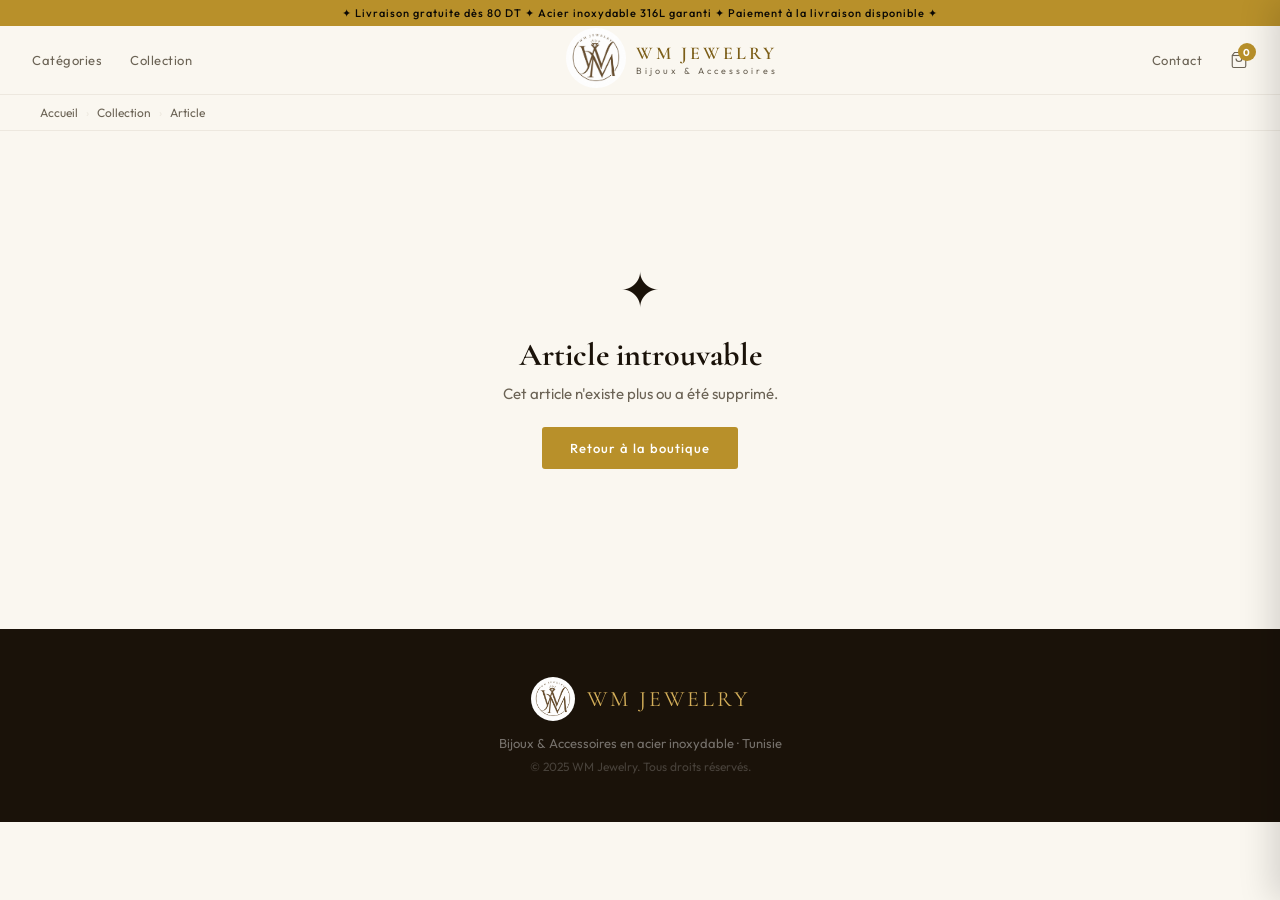
==== product.html @ b388953a "first commit" ====
<!DOCTYPE html>
<html lang="fr">
<head>
<meta charset="UTF-8">
<meta name="viewport" content="width=device-width, initial-scale=1.0">
<title>WM Jewelry — Détail Produit</title>
<link href="https://fonts.googleapis.com/css2?family=Cormorant+Garamond:ital,wght@0,300;0,400;0,600;1,300;1,400&family=Outfit:wght@300;400;500;600&display=swap" rel="stylesheet">
<link rel="stylesheet" href="css/style.css">
<link rel="stylesheet" href="css/product.css">
<style>
/* ANNOUNCEMENT BAR - SCROLLING */
.announcement-bar {
  background: var(--gold, #B8902A);
  color: var(--dark, #0a0805);
  text-align: center;
  padding: 6px 16px;
  font-size: 11px;
  letter-spacing: 1px;
  font-weight: 500;
  white-space: nowrap;
  overflow: hidden;
  text-overflow: ellipsis;
}
.announcement-bar span {
  display: inline-block;
  animation: scrollText 20s linear infinite;
}
@keyframes scrollText {
  0% { transform: translateX(100%); }
  100% { transform: translateX(-100%); }
}
</style>
</head>

<body>

<!-- ANNOUNCEMENT BAR -->
<div class="announcement-bar">
  <span>✦ Livraison gratuite dès 80 DT ✦ Acier inoxydable 316L garanti ✦ Paiement à la livraison disponible ✦</span>
</div>

<!-- HEADER -->
<header class="header" id="header">
  <div class="header-inner">
    <nav class="nav-left">
      <a href="index.html#categories">Catégories</a>
      <a href="index.html#nouveautes">Collection</a>
    </nav>
    <a href="index.html" class="logo">
      <div class="logo-emblem">
        <img src="images/logo1.png" alt="WM Jewelry" width="60" height="60" style="border-radius:50%;object-fit:cover;">
      </div>
      <div class="logo-text">
        <span class="logo-wm">WM JEWELRY</span>
        <span class="logo-tagline">Bijoux & Accessoires</span>
      </div>
    </a>
    <nav class="nav-right">
      <a href="index.html#contact">Contact</a>
      <a href="#" class="nav-cart" id="cartBtn">
        <svg width="18" height="18" viewBox="0 0 24 24" fill="none" stroke="currentColor" stroke-width="1.5"><path d="M6 2L3 6v14a2 2 0 002 2h14a2 2 0 002-2V6l-3-4z"/><line x1="3" y1="6" x2="21" y2="6"/><path d="M16 10a4 4 0 01-8 0"/></svg>
        <span class="cart-count" id="cartCount">0</span>
      </a>
    </nav>
  </div>
</header>

<!-- BREADCRUMB -->
<div class="breadcrumb">
  <div class="breadcrumb-inner">
    <a href="index.html">Accueil</a>
    <span class="bc-sep">›</span>
    <a href="index.html#nouveautes" id="bcCat">Collection</a>
    <span class="bc-sep">›</span>
    <span id="bcName">Article</span>
  </div>
</div>

<!-- PRODUCT DETAIL -->
<main class="product-page" id="productPage">
  <div class="product-loading" id="productLoading">
    <div class="loading-spinner"></div>
    <p>Chargement...</p>
  </div>
</main>

<!-- PRODUITS SIMILAIRES -->
<section class="related-section" id="relatedSection" style="display:none">
  <div class="section-header">
    <p class="section-eyebrow">Vous aimerez aussi</p>
    <h2>Articles similaires</h2>
  </div>
  <div class="related-grid" id="relatedGrid"></div>
</section>

<!-- FOOTER -->
<footer class="footer">
  <div class="footer-logo">
    <img src="images/logo1.png" alt="WM Jewelry" width="44" height="44" style="border-radius:50%;object-fit:cover;">
    <span>WM JEWELRY</span>
  </div>
  <p class="footer-text">Bijoux & Accessoires en acier inoxydable · Tunisie</p>
  <p class="footer-copy">© 2025 WM Jewelry. Tous droits réservés.</p>
</footer>

<!-- CART SIDEBAR -->
<div class="cart-overlay" id="cartOverlay"></div>
<div class="cart-sidebar" id="cartSidebar">
  <div class="cart-header">
    <h3>Votre Panier</h3>
    <button class="cart-close" onclick="closeCart()">×</button>
  </div>
  <div class="cart-items" id="cartItems"><p class="cart-empty">Votre panier est vide</p></div>
  <div class="cart-footer" id="cartFooter" style="display:none">
    <div class="cart-total-row"><span>Total</span><span id="cartTotal">0.000 DT</span></div>
    <button class="order-btn" onclick="order()">Commander via WhatsApp</button>
  </div>
</div>

<div class="notification" id="notification"></div>

<script src="js/products.js"></script>
<script src="js/product.js"></script>
</body>
</html>
---- css/style.css ----
/* ── WM JEWELRY — style.css ── */
*{margin:0;padding:0;box-sizing:border-box}
:root{
  --gold:#B8902A;--gold-light:#D4AF5A;--gold-pale:#F5EDD5;--gold-dark:#7C5E18;
  --cream:#FAF7F0;--white:#fff;--black:#1A1209;--gray:#6B6355;--gray-light:#EDE8DF;
  --font-serif:'Cormorant Garamond',serif;--font-sans:'Outfit',sans-serif;
  --header-h:68px;
}
body{font-family:var(--font-sans);background:var(--cream);color:var(--black);font-size:15px}
h1,h2,h3,h4{font-family:var(--font-serif)}
a{text-decoration:none;color:inherit}
img{max-width:100%}

/* ANNOUNCEMENT */
.announcement-bar{background:var(--black);color:var(--gold-light);text-align:center;padding:9px 16px;font-size:12px;letter-spacing:1.5px;overflow:hidden;white-space:nowrap}

/* HEADER */
.header{background:rgba(250,247,240,0.95);backdrop-filter:blur(12px);border-bottom:1px solid var(--gray-light);position:sticky;top:0;z-index:100;transition:box-shadow .3s}
.header.scrolled{box-shadow:0 2px 20px rgba(26,18,9,0.1)}
.header-inner{display:flex;align-items:center;justify-content:space-between;height:var(--header-h);padding:0 32px;max-width:1400px;margin:0 auto}
.logo{display:flex;align-items:center;gap:10px}
.logo-text{display:flex;flex-direction:column}
.logo-wm{font-family:var(--font-serif);font-size:18px;font-weight:600;color:var(--gold-dark);letter-spacing:3px;line-height:1}
.logo-tagline{font-size:9px;color:var(--gray);letter-spacing:3px;margin-top:3px}
.nav-left,.nav-right{display:flex;gap:28px;align-items:center}
.nav-left a,.nav-right a{font-size:13px;color:var(--gray);font-weight:400;letter-spacing:0.5px;transition:color .2s}
.nav-left a:hover,.nav-right a:hover{color:var(--gold)}
.nav-cart{display:flex;align-items:center;gap:4px;position:relative}
.cart-count{background:var(--gold);color:white;font-size:10px;font-weight:700;width:18px;height:18px;border-radius:50%;display:flex;align-items:center;justify-content:center;position:absolute;top:-8px;right:-8px}

/* HERO */
.hero{background:var(--black);min-height:580px;display:flex;align-items:center;padding:80px 32px;position:relative;overflow:hidden}
.hero-bg{position:absolute;inset:0}
.hero-pattern{position:absolute;inset:0;background:url("data:image/svg+xml,%3Csvg width='60' height='60' viewBox='0 0 60 60' xmlns='http://www.w3.org/2000/svg'%3E%3Cg fill='none' stroke='%23B8902A' stroke-width='0.3' opacity='0.15'%3E%3Ccircle cx='30' cy='30' r='20'/%3E%3Ccircle cx='30' cy='30' r='10'/%3E%3Cline x1='10' y1='30' x2='50' y2='30'/%3E%3Cline x1='30' y1='10' x2='30' y2='50'/%3E%3C/g%3E%3C/svg%3E") repeat}
.hero-content{position:relative;z-index:2;max-width:560px}
.hero-logo-wrap{margin-bottom:24px}
.hero-eyebrow{font-size:11px;color:var(--gold-light);letter-spacing:4px;text-transform:uppercase;margin-bottom:12px}
.hero-title{font-family:var(--font-serif);font-size:clamp(42px,6vw,72px);color:white;font-weight:300;line-height:1.1;margin-bottom:16px}
.hero-title em{color:var(--gold-light);font-style:italic}
.hero-desc{color:rgba(255,255,255,0.55);font-size:14px;line-height:1.7;margin-bottom:32px}
.hero-actions{display:flex;gap:12px;flex-wrap:wrap;margin-bottom:28px}
.btn-primary{background:var(--gold);color:white;padding:13px 28px;border-radius:3px;font-size:13px;font-weight:500;letter-spacing:1px;transition:background .2s;border:none;cursor:pointer;display:inline-block}
.btn-primary:hover{background:var(--gold-dark)}
.btn-ghost{background:transparent;color:white;padding:13px 28px;border:1px solid rgba(255,255,255,0.25);border-radius:3px;font-size:13px;cursor:pointer;transition:all .2s;display:inline-block}
.btn-ghost:hover{border-color:var(--gold-light);color:var(--gold-light)}
.hero-badges{display:flex;gap:20px;flex-wrap:wrap}
.hero-badges span{font-size:12px;color:rgba(255,255,255,0.4);letter-spacing:1px}
.hero-ornament{position:absolute;right:-60px;top:50%;transform:translateY(-50%);z-index:1}

/* TRUST STRIP */
.trust-strip{background:var(--gold-pale);border-bottom:1px solid #E8D8B0;padding:14px 32px;display:flex;justify-content:center;gap:48px;flex-wrap:wrap}
.trust-item{display:flex;align-items:center;gap:8px;font-size:12px;color:var(--gold-dark);font-weight:500;letter-spacing:0.5px}

/* SECTION HEADER */
.section-header{text-align:center;padding:60px 32px 32px;max-width:1400px;margin:0 auto}
.section-eyebrow{font-size:11px;color:var(--gold);letter-spacing:3px;text-transform:uppercase;margin-bottom:8px}
.section-header h2{font-family:var(--font-serif);font-size:clamp(28px,4vw,42px);font-weight:300}

/* CATEGORIES */
.categories{padding-bottom:40px}

/* FILTER BAR */
.filter-bar{display:flex;flex-wrap:wrap;gap:8px;justify-content:center;padding:0 32px 24px;max-width:1400px;margin:0 auto}
.filter-btn{background:var(--white);border:1px solid var(--gray-light);padding:7px 18px;border-radius:20px;font-size:13px;cursor:pointer;font-family:var(--font-sans);color:var(--gray);transition:all .2s}
.filter-btn:hover,.filter-btn.active{background:var(--gold);border-color:var(--gold);color:white}

/* PRODUCTS */
.products-section{padding:0 32px 80px;max-width:1400px;margin:0 auto}
.products-grid{display:grid;grid-template-columns:repeat(auto-fill,minmax(240px,1fr));gap:24px}
.product-card{background:var(--white);border:1px solid var(--gray-light);border-radius:8px;overflow:hidden;transition:all .25s;cursor:pointer}
.product-card:hover{transform:translateY(-5px);box-shadow:0 16px 40px rgba(26,18,9,0.1)}
.product-img-wrap{position:relative;aspect-ratio:1;background:var(--gold-pale);display:flex;align-items:center;justify-content:center;overflow:hidden}
.product-emoji-img{font-size:72px;line-height:1;transition:transform .3s}
.product-card:hover .product-emoji-img{transform:scale(1.08)}
.product-real-img{width:100%;height:100%;object-fit:cover;transition:transform .4s ease}
.product-card:hover .product-real-img{transform:scale(1.05)}
.badge-new{position:absolute;top:12px;left:12px;background:var(--black);color:var(--gold-light);font-size:10px;font-weight:600;padding:4px 10px;letter-spacing:1.5px}
.badge-featured{position:absolute;top:12px;right:40px;background:var(--gold);color:white;font-size:10px;font-weight:600;padding:4px 10px;letter-spacing:1px}
.badge-outofstock{position:absolute;top:12px;left:12px;background:#B91C1C;color:white;font-size:10px;font-weight:600;padding:4px 10px;letter-spacing:1px;border-radius:2px}
.wishlist-btn{position:absolute;top:10px;right:12px;background:rgba(255,255,255,0.85);border:none;width:32px;height:32px;border-radius:50%;font-size:16px;cursor:pointer;display:flex;align-items:center;justify-content:center;transition:all .2s;backdrop-filter:blur(4px)}
.wishlist-btn:hover{background:white;transform:scale(1.1)}
.product-card.is-out-of-stock .product-img-wrap{opacity:0.55;filter:grayscale(40%)}
.product-stock-note{font-size:11px;color:#B45309;font-weight:600;margin-top:2px}
.add-btn-disabled{background:var(--gray-light)!important;color:var(--gray)!important;cursor:not-allowed}
.product-body{padding:18px}
.product-cat{font-size:10px;color:var(--gold);font-weight:600;letter-spacing:2px;text-transform:uppercase;margin-bottom:5px}
.product-name{font-family:var(--font-serif);font-size:19px;margin-bottom:6px;line-height:1.2}
.product-desc{font-size:12px;color:var(--gray);margin-bottom:14px;line-height:1.6}
.product-footer{display:flex;align-items:center;justify-content:space-between}
.product-price{font-family:var(--font-serif);font-size:20px;color:var(--gold-dark);font-weight:600}
.add-btn{background:var(--gold);color:white;border:none;padding:8px 16px;border-radius:3px;font-size:12px;font-weight:600;cursor:pointer;transition:background .2s;letter-spacing:0.5px}
.add-btn:hover{background:var(--gold-dark)}
.no-products{grid-column:1/-1;text-align:center;padding:80px 20px;color:var(--gray)}
.no-products-icon{font-size:48px;margin-bottom:16px}

/* CONTACT */
.contact-section{background:var(--white);border-top:1px solid var(--gray-light);padding:80px 32px}
.contact-inner{display:grid;grid-template-columns:1fr 1fr;gap:60px;max-width:900px;margin:0 auto;align-items:start}
@media(max-width:700px){.contact-inner{grid-template-columns:1fr}}
.contact-info h2{font-family:var(--font-serif);font-size:36px;margin-bottom:12px}
.contact-desc{color:var(--gray);font-size:14px;line-height:1.7;margin-bottom:24px}
.contact-links{display:flex;gap:12px;flex-wrap:wrap}
.contact-wa,.contact-ig{display:flex;align-items:center;gap:8px;padding:10px 20px;border-radius:4px;font-size:13px;font-weight:500;transition:all .2s}
.contact-wa{background:#25D366;color:white}
.contact-wa:hover{background:#128C7E}
.contact-ig{background:var(--gold-pale);color:var(--gold-dark);border:1px solid var(--gold-light)}
.contact-ig:hover{background:var(--gold);color:white}
.contact-form{display:flex;flex-direction:column;gap:14px}
.contact-form .form-group input,.contact-form .form-group textarea{width:100%;border:1px solid var(--gray-light);border-radius:4px;padding:12px 16px;font-family:var(--font-sans);font-size:14px;outline:none;transition:border .2s;color:var(--black);background:var(--cream)}
.contact-form .form-group input:focus,.contact-form .form-group textarea:focus{border-color:var(--gold)}

/* FOOTER */
.footer{background:var(--black);padding:48px 32px;text-align:center}
.footer-logo{display:flex;align-items:center;justify-content:center;gap:12px;margin-bottom:14px}
.footer-logo span{font-family:var(--font-serif);font-size:22px;color:var(--gold-light);letter-spacing:3px}
.footer-text{color:rgba(255,255,255,0.4);font-size:13px;margin-bottom:8px}
.footer-copy{color:rgba(255,255,255,0.2);font-size:12px}

/* CART SIDEBAR */
.cart-overlay{position:fixed;inset:0;background:rgba(0,0,0,0.45);z-index:200;display:none;cursor:pointer}
.cart-overlay.open{display:block}
.cart-sidebar{position:fixed;right:0;top:0;bottom:0;width:380px;max-width:90vw;background:white;z-index:201;transform:translateX(100%);transition:transform .3s ease;display:flex;flex-direction:column;box-shadow:-8px 0 32px rgba(0,0,0,0.15)}
.cart-sidebar.open{transform:translateX(0)}
.cart-header{padding:22px 24px;border-bottom:1px solid var(--gray-light);display:flex;align-items:center;justify-content:space-between}
.cart-header h3{font-family:var(--font-serif);font-size:24px;font-weight:400}
.cart-close{background:none;border:none;font-size:28px;cursor:pointer;color:var(--gray);line-height:1}
.cart-items{flex:1;overflow-y:auto;padding:16px 24px}
.cart-empty{text-align:center;padding:48px 0;color:var(--gray);font-size:14px}
.cart-item{display:flex;justify-content:space-between;align-items:flex-start;padding:14px 0;border-bottom:1px solid var(--gray-light)}
.cart-item:last-child{border-bottom:none}
.cart-item-info{flex:1}
.cart-item-name{font-size:14px;font-weight:500;margin-bottom:8px}
.cart-item-qty-row{display:flex;align-items:center;gap:8px}
.qty-btn{background:var(--cream);border:1px solid var(--gray-light);width:26px;height:26px;border-radius:4px;font-size:16px;cursor:pointer;display:flex;align-items:center;justify-content:center;color:var(--black)}
.qty-val{font-size:14px;font-weight:500;min-width:20px;text-align:center;color:white}
.cart-item-right{display:flex;align-items:flex-start;gap:8px;margin-left:12px}
.cart-item-price{font-family:var(--font-serif);font-size:17px;color:var(--gold-dark);font-weight:600;white-space:nowrap}
.cart-item-rm{background:none;border:none;color:#c0392b;cursor:pointer;font-size:20px;line-height:1;padding:0}
.cart-footer{padding:20px 24px;border-top:1px solid var(--gray-light)}
.cart-total-row{display:flex;justify-content:space-between;font-family:var(--font-serif);font-size:22px;margin-bottom:16px}
.order-btn{width:100%;background:#25D366;color:white;border:none;padding:14px;font-size:14px;font-weight:600;cursor:pointer;border-radius:4px;letter-spacing:0.5px;display:flex;align-items:center;justify-content:center;gap:8px;transition:background .2s}
.order-btn:hover{background:#128C7E}

/* NOTIFICATION */
.notification{position:fixed;bottom:24px;left:50%;transform:translateX(-50%) translateY(80px);background:var(--black);color:white;padding:12px 24px;border-radius:6px;font-size:13px;z-index:300;transition:transform .3s;pointer-events:none;white-space:nowrap}
.notification.show{transform:translateX(-50%) translateY(0)}

/* RESPONSIVE */
@media(max-width:768px){
  .header-inner{padding:0 16px}
  .nav-left,.hero-ornament{display:none}
  .hero{padding:60px 20px;min-height:auto}
  .trust-strip{gap:16px;padding:12px 16px}
  .section-header{padding:40px 16px 20px}
  .cat-grid,.filter-bar{padding:0 16px 16px}
  .products-section{padding:0 16px 60px}
  .contact-section{padding:60px 16px}
}

/* ── CATEGORIES AVEC IMAGES ── */
.cat-grid{display:grid;grid-template-columns:repeat(auto-fill,minmax(160px,1fr));gap:16px;padding:0 32px;max-width:1400px;margin:0 auto}
.cat-card{border-radius:10px;overflow:hidden;cursor:pointer;transition:transform .25s,box-shadow .25s;position:relative}
.cat-card:hover{transform:translateY(-4px);box-shadow:0 12px 32px rgba(26,18,9,0.18)}
.cat-img-wrap{position:relative;aspect-ratio:3/4;overflow:hidden;background:var(--gold-pale)}
.cat-img-wrap img{width:100%;height:100%;object-fit:cover;transition:transform .4s ease;display:block}
.cat-card:hover .cat-img-wrap img{transform:scale(1.07)}
.cat-img-fallback{width:100%;height:100%;display:flex;align-items:center;justify-content:center;font-size:48px;background:var(--gold-pale)}
.cat-overlay{position:absolute;bottom:0;left:0;right:0;background:linear-gradient(to top,rgba(26,18,9,0.85) 0%,rgba(26,18,9,0.2) 70%,transparent 100%);padding:20px 14px 14px;color:white}
.cat-overlay .cat-name{font-family:var(--font-serif);font-size:16px;font-weight:400;letter-spacing:0.5px;margin-bottom:3px}
.cat-overlay .cat-count{font-size:11px;color:rgba(255,255,255,0.65);letter-spacing:0.5px}

/* ── DETAIL MODAL ── */
.detail-overlay{position:fixed;inset:0;background:rgba(0,0,0,0.55);z-index:300;display:none;backdrop-filter:blur(4px)}
.detail-modal{position:fixed;top:50%;left:50%;transform:translate(-50%,-60%);z-index:301;background:white;border-radius:12px;width:900px;max-width:94vw;max-height:90vh;overflow-y:auto;display:none;box-shadow:0 24px 80px rgba(0,0,0,0.25)}
.detail-overlay.open,.detail-modal.open{display:block}
.detail-modal.open{transform:translate(-50%,-50%)}
.detail-close{position:absolute;top:14px;right:18px;background:none;border:none;font-size:28px;cursor:pointer;color:var(--gray);z-index:2;line-height:1;transition:color .2s}
.detail-close:hover{color:var(--black)}
.detail-layout{display:grid;grid-template-columns:1fr 1fr;min-height:400px}
@media(max-width:640px){.detail-layout{grid-template-columns:1fr}}
.detail-left{position:relative;background:var(--gold-pale);border-radius:12px 0 0 12px;overflow:hidden;min-height:320px;display:flex;align-items:center;justify-content:center}
@media(max-width:640px){.detail-left{border-radius:12px 12px 0 0;min-height:240px}}
.detail-img{width:100%;height:100%;object-fit:cover;display:block}
.detail-emoji-img{font-size:96px;line-height:1}
.detail-badge-new{position:absolute;top:14px;left:14px;background:var(--black);color:var(--gold-light);font-size:10px;font-weight:700;padding:5px 12px;letter-spacing:2px}
.detail-right{padding:36px 32px;display:flex;flex-direction:column;gap:0}
@media(max-width:640px){.detail-right{padding:24px 20px}}
.detail-cat{font-size:11px;color:var(--gold);font-weight:600;letter-spacing:3px;text-transform:uppercase;margin-bottom:10px}
.detail-name{font-family:var(--font-serif);font-size:clamp(22px,3vw,30px);font-weight:400;line-height:1.2;margin-bottom:14px;color:var(--black)}
.detail-price{font-family:var(--font-serif);font-size:28px;color:var(--gold-dark);font-weight:600;margin-bottom:18px}
.detail-divider{height:1px;background:var(--gray-light);margin-bottom:18px}
.detail-desc{font-size:14px;color:var(--gray);line-height:1.75;margin-bottom:22px;flex:1}
.detail-tags{display:flex;flex-wrap:wrap;gap:8px;margin-bottom:24px}
.detail-tags span{background:var(--gold-pale);color:var(--gold-dark);font-size:11px;padding:5px 12px;border-radius:20px;font-weight:500}
.detail-actions{display:flex;flex-direction:column;gap:10px}
.detail-add-btn{background:var(--gold);color:white;border:none;padding:13px;font-family:var(--font-sans);font-size:14px;font-weight:600;cursor:pointer;border-radius:4px;transition:background .2s;letter-spacing:0.5px}
.detail-add-btn:hover{background:var(--gold-dark)}
.detail-wa-btn{background:white;color:#1A1209;border:1.5px solid var(--gray-light);padding:12px;font-family:var(--font-sans);font-size:13px;font-weight:500;cursor:pointer;border-radius:4px;display:flex;align-items:center;justify-content:center;gap:8px;transition:all .2s}
.detail-wa-btn:hover{border-color:#25D366;color:#128C7E}
---- css/product.css ----
/* ── WM JEWELRY — product.css (page détail) ── */

/* BREADCRUMB */
.breadcrumb {
  background: var(--cream);
  border-bottom: 1px solid var(--gray-light);
  padding: 10px 32px;
}
.breadcrumb-inner {
  max-width: 1200px;
  margin: 0 auto;
  display: flex;
  align-items: center;
  gap: 8px;
  font-size: 12px;
  color: var(--gray);
}
.breadcrumb-inner a { color: var(--gray); transition: color .2s; }
.breadcrumb-inner a:hover { color: var(--gold); }
.bc-sep { color: var(--gray-light); }

/* PAGE LAYOUT */
.product-page {
  max-width: 1200px;
  margin: 0 auto;
  padding: 48px 32px 80px;
}

/* LOADING */
.product-loading {
  text-align: center;
  padding: 80px 20px;
  color: var(--gray);
}
.loading-spinner {
  width: 36px; height: 36px;
  border: 2px solid var(--gray-light);
  border-top-color: var(--gold);
  border-radius: 50%;
  animation: spin .8s linear infinite;
  margin: 0 auto 16px;
}
@keyframes spin { to { transform: rotate(360deg); } }

/* NOT FOUND */
.product-not-found {
  text-align: center;
  padding: 80px 20px;
}
.notfound-icon { font-size: 48px; margin-bottom: 16px; }
.product-not-found h2 { font-family: var(--font-serif); font-size: 32px; margin-bottom: 10px; }
.product-not-found p { color: var(--gray); margin-bottom: 24px; }

/* PRODUCT DETAIL LAYOUT */
.pd-layout {
  display: grid;
  grid-template-columns: 1fr 1fr;
  gap: 64px;
  align-items: start;
}
@media (max-width: 768px) {
  .pd-layout { grid-template-columns: 1fr; gap: 32px; }
  .product-page { padding: 24px 16px 60px; }
  .breadcrumb { padding: 10px 16px; }
}

/* LEFT — IMAGE */
.pd-left { position: sticky; top: 88px; }
.pd-img-main {
  position: relative;
  background: var(--gold-pale);
  border-radius: 12px;
  overflow: hidden;
  aspect-ratio: 1 / 1;
  display: flex;
  align-items: center;
  justify-content: center;
  margin-bottom: 12px;
}
.pd-main-img {
  width: 100%; height: 100%;
  object-fit: cover;
  display: block;
  transition: transform .4s ease;
}
.pd-img-main:hover .pd-main-img { transform: scale(1.04); }
.pd-emoji-img {
  font-size: 120px;
  line-height: 1;
  user-select: none;
}
.pd-badge-new {
  position: absolute; top: 14px; left: 14px;
  background: var(--black); color: var(--gold-light);
  font-size: 10px; font-weight: 700; padding: 5px 12px; letter-spacing: 2px;
}
.pd-badge-feat {
  position: absolute; top: 14px; right: 14px;
  background: var(--gold); color: white;
  font-size: 10px; font-weight: 700; padding: 5px 10px; letter-spacing: 1px;
  border-radius: 3px;
}
.pd-badge-out {
  position: absolute; top: 14px; left: 14px;
  background: #B91C1C; color: white;
  font-size: 10px; font-weight: 700; padding: 5px 12px; letter-spacing: 1.5px;
  border-radius: 3px;
}
.pd-img-dimmed { opacity: 0.6; filter: grayscale(35%); }

.pd-stock-status {
  display: flex; align-items: center; gap: 7px;
  font-size: 13px; font-weight: 600; margin-bottom: 18px;
}
.pd-stock-status span { font-size: 9px; }
.pd-stock-ok  { color: #2E7D32; }
.pd-stock-low { color: #B45309; }
.pd-stock-out { color: #B91C1C; }

.pd-add-btn-disabled {
  background: var(--gray-light) !important;
  color: var(--gray) !important;
  cursor: not-allowed;
  width: 100%;
  text-align: center;
}
.pd-add-btn-disabled:hover { background: var(--gray-light) !important; }

.related-card.is-out-of-stock { opacity: 0.6; }
.related-badge-out {
  position: absolute; top: 8px; left: 8px;
  background: #B91C1C; color: white;
  font-size: 9px; font-weight: 700; padding: 3px 8px; letter-spacing: 1px;
  border-radius: 2px;
}

/* THUMBNAILS */
.pd-thumbs {
  display: flex;
  gap: 10px;
  flex-wrap: wrap;
}
.pd-thumb {
  width: 72px; height: 72px;
  border-radius: 8px;
  overflow: hidden;
  border: 2px solid var(--gray-light);
  cursor: pointer;
  background: var(--gold-pale);
  display: flex; align-items: center; justify-content: center;
  transition: border-color .2s;
}
.pd-thumb.active { border-color: var(--gold); }
.pd-thumb img { width: 100%; height: 100%; object-fit: cover; }
.pd-thumb span { font-size: 28px; }

/* RIGHT — INFO */
.pd-right { padding-top: 8px; }

.pd-cat {
  font-size: 11px; font-weight: 600;
  letter-spacing: 3px; text-transform: uppercase;
  margin-bottom: 10px;
}
.pd-cat a { color: var(--gold); transition: color .2s; }
.pd-cat a:hover { color: var(--gold-dark); }

.pd-name {
  font-family: var(--font-serif);
  font-size: clamp(28px, 4vw, 42px);
  font-weight: 400;
  line-height: 1.15;
  margin-bottom: 18px;
  color: var(--black);
}

.pd-price-row {
  display: flex;
  align-items: center;
  gap: 14px;
  margin-bottom: 20px;
}
.pd-price {
  font-family: var(--font-serif);
  font-size: 34px;
  color: var(--gold-dark);
  font-weight: 600;
  letter-spacing: -0.5px;
}
.pd-tag-new {
  background: var(--gold-pale);
  color: var(--gold-dark);
  font-size: 11px;
  font-weight: 600;
  padding: 5px 12px;
  border-radius: 20px;
  letter-spacing: 1px;
}

.pd-divider {
  height: 1px;
  background: var(--gray-light);
  margin: 20px 0;
}

/* DESCRIPTION */
.pd-desc-block h3 {
  font-family: var(--font-sans);
  font-size: 12px;
  font-weight: 600;
  letter-spacing: 2px;
  text-transform: uppercase;
  color: var(--gray);
  margin-bottom: 10px;
}
.pd-desc {
  font-size: 15px;
  color: var(--gray);
  line-height: 1.8;
  margin-bottom: 0;
}

/* FEATURES */
.pd-features {
  display: flex;
  flex-direction: column;
  gap: 10px;
  margin-top: 20px;
  padding: 20px;
  background: var(--cream);
  border-radius: 8px;
  border: 1px solid var(--gray-light);
}
.pd-feature {
  display: flex;
  align-items: flex-start;
  gap: 10px;
  font-size: 13px;
  color: var(--black);
}
.pd-feat-icon {
  color: var(--gold);
  font-size: 10px;
  margin-top: 3px;
  flex-shrink: 0;
}

/* QUANTITY */
.pd-qty-row {
  display: flex;
  align-items: center;
  gap: 16px;
  margin-bottom: 16px;
}
.pd-qty-label {
  font-size: 12px;
  font-weight: 600;
  color: var(--gray);
  letter-spacing: 1px;
  text-transform: uppercase;
}
.pd-qty-ctrl {
  display: flex;
  align-items: center;
  gap: 0;
  border: 1px solid var(--gray-light);
  border-radius: 6px;
  overflow: hidden;
}
.pd-qty-ctrl button {
  background: var(--cream);
  border: none;
  width: 38px; height: 38px;
  font-size: 18px;
  cursor: pointer;
  color: var(--black);
  transition: background .15s;
  display: flex; align-items: center; justify-content: center;
}
.pd-qty-ctrl button:hover { background: var(--gold-pale); }
.pd-qty-ctrl span {
  width: 44px;
  text-align: center;
  font-size: 15px;
  font-weight: 600;
  border-left: 1px solid var(--gray-light);
  border-right: 1px solid var(--gray-light);
}

/* ACTIONS */
.pd-actions {
  display: flex;
  flex-direction: column;
  gap: 10px;
  margin-bottom: 18px;
}
.pd-add-btn {
  background: var(--gold);
  color: white;
  border: none;
  padding: 15px 24px;
  font-family: var(--font-sans);
  font-size: 15px;
  font-weight: 600;
  cursor: pointer;
  border-radius: 6px;
  letter-spacing: 0.5px;
  display: flex;
  align-items: center;
  justify-content: center;
  gap: 10px;
  transition: background .2s;
}
.pd-add-btn:hover { background: var(--gold-dark); }

.pd-wa-btn {
  background: white;
  color: var(--black);
  border: 1.5px solid var(--gray-light);
  padding: 13px 24px;
  font-family: var(--font-sans);
  font-size: 14px;
  font-weight: 500;
  cursor: pointer;
  border-radius: 6px;
  display: flex;
  align-items: center;
  justify-content: center;
  gap: 10px;
  transition: all .2s;
}
.pd-wa-btn:hover { border-color: #25D366; color: #128C7E; }

/* SHARE */
.pd-share {
  display: flex;
  align-items: center;
  gap: 10px;
  font-size: 12px;
  color: var(--gray);
}
.pd-share button {
  background: var(--cream);
  border: 1px solid var(--gray-light);
  width: 34px; height: 34px;
  border-radius: 50%;
  cursor: pointer;
  display: flex; align-items: center; justify-content: center;
  font-size: 14px;
  transition: all .2s;
}
.pd-share button:hover { border-color: var(--gold); background: var(--gold-pale); }

/* RELATED PRODUCTS */
.related-section { padding: 0 32px 80px; max-width: 1200px; margin: 0 auto; }
@media (max-width: 768px) { .related-section { padding: 0 16px 60px; } }
.related-grid {
  display: grid;
  grid-template-columns: repeat(auto-fill, minmax(200px, 1fr));
  gap: 20px;
  margin-top: 8px;
}
.related-card {
  background: white;
  border: 1px solid var(--gray-light);
  border-radius: 8px;
  overflow: hidden;
  cursor: pointer;
  transition: all .25s;
}
.related-card:hover { transform: translateY(-4px); box-shadow: 0 12px 30px rgba(26,18,9,0.1); }
.related-img {
  position: relative;
  aspect-ratio: 1;
  background: var(--gold-pale);
  display: flex; align-items: center; justify-content: center;
  overflow: hidden;
}
.related-img img { width: 100%; height: 100%; object-fit: cover; }
.related-img span { font-size: 52px; }
.related-info { padding: 12px 14px; }
.related-name { font-family: var(--font-serif); font-size: 15px; margin-bottom: 5px; }
.related-price { font-family: var(--font-serif); font-size: 15px; color: var(--gold-dark); font-weight: 600; }
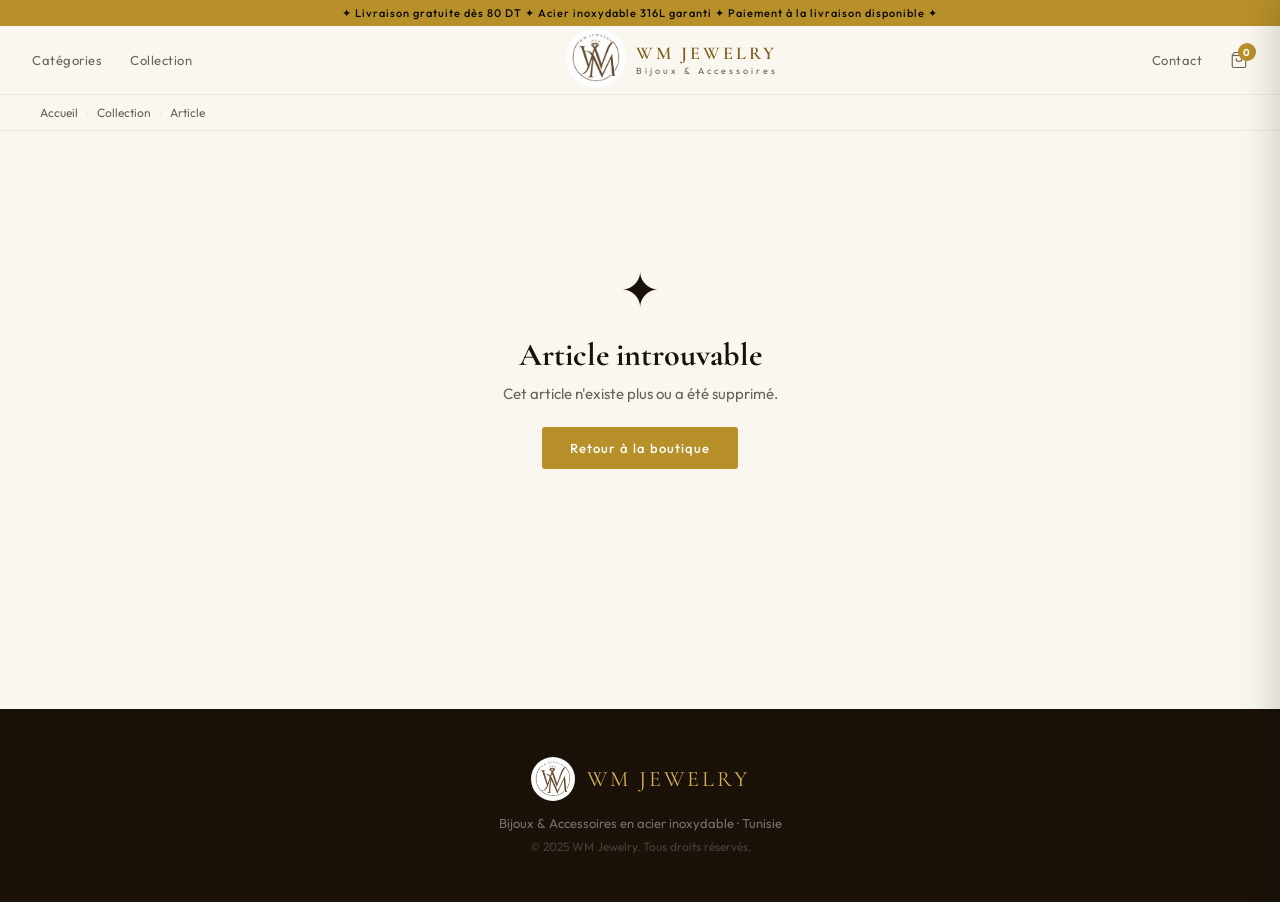
==== commit a5d4a495: "second commit" ====
--- a/product.html
+++ b/product.html
@@ -84,6 +84,9 @@
   </div>
 </main>
 
+<!-- AVIS CLIENTS -->
+<section class="reviews-section" id="reviewsSection"></section>
+
 <!-- PRODUITS SIMILAIRES -->
 <section class="related-section" id="relatedSection" style="display:none">
   <div class="section-header">
--- a/css/style.css
+++ b/css/style.css
@@ -82,6 +82,15 @@
 .product-card.is-out-of-stock .product-img-wrap{opacity:0.55;filter:grayscale(40%)}
 .product-stock-note{font-size:11px;color:#B45309;font-weight:600;margin-top:2px}
 .add-btn-disabled{background:var(--gray-light)!important;color:var(--gray)!important;cursor:not-allowed}
+
+/* RATING STARS (cartes produit + fiche détail) */
+.rating-stars{display:flex;align-items:center;gap:5px;margin:2px 0}
+.rating-stars .stars{color:var(--gold);font-size:13px;letter-spacing:1px}
+.rating-stars .rating-num{font-size:12px;font-weight:600;color:var(--gray)}
+.rating-stars .rating-count{font-size:11px;color:var(--gray)}
+.rating-sm .stars{font-size:12px}
+.rating-lg .stars{font-size:20px;letter-spacing:2px}
+.rating-lg .rating-num{font-size:16px}
 .product-body{padding:18px}
 .product-cat{font-size:10px;color:var(--gold);font-weight:600;letter-spacing:2px;text-transform:uppercase;margin-bottom:5px}
 .product-name{font-family:var(--font-serif);font-size:19px;margin-bottom:6px;line-height:1.2}
@@ -196,4 +205,4 @@
 .detail-add-btn{background:var(--gold);color:white;border:none;padding:13px;font-family:var(--font-sans);font-size:14px;font-weight:600;cursor:pointer;border-radius:4px;transition:background .2s;letter-spacing:0.5px}
 .detail-add-btn:hover{background:var(--gold-dark)}
 .detail-wa-btn{background:white;color:#1A1209;border:1.5px solid var(--gray-light);padding:12px;font-family:var(--font-sans);font-size:13px;font-weight:500;cursor:pointer;border-radius:4px;display:flex;align-items:center;justify-content:center;gap:8px;transition:all .2s}
-.detail-wa-btn:hover{border-color:#25D366;color:#128C7E}
+.detail-wa-btn:hover{border-color:#25D366;color:#128C7E}
--- a/css/product.css
+++ b/css/product.css
@@ -81,9 +81,16 @@
   width: 100%; height: 100%;
   object-fit: cover;
   display: block;
-  transition: transform .4s ease;
-}
-.pd-img-main:hover .pd-main-img { transform: scale(1.04); }
+  transition: transform .15s ease-out;
+}
+.pd-zoomable { cursor: zoom-in; }
+.pd-zoom-hint {
+  position: absolute; bottom: 10px; right: 10px;
+  background: rgba(26,18,9,0.65); color: #fff;
+  font-size: 11px; padding: 5px 10px; border-radius: 20px;
+  opacity: 0; transition: opacity .2s; pointer-events: none;
+}
+.pd-img-main:hover .pd-zoom-hint { opacity: 1; }
 .pd-emoji-img {
   font-size: 120px;
   line-height: 1;
@@ -380,4 +387,96 @@
 .related-img span { font-size: 52px; }
 .related-info { padding: 12px 14px; }
 .related-name { font-family: var(--font-serif); font-size: 15px; margin-bottom: 5px; }
-.related-price { font-family: var(--font-serif); font-size: 15px; color: var(--gold-dark); font-weight: 600; }+.related-price { font-family: var(--font-serif); font-size: 15px; color: var(--gold-dark); font-weight: 600; }
+/* STOCK STATUS + META ROW (rating / views) */
+.pd-meta-row {
+  display: flex;
+  align-items: center;
+  justify-content: space-between;
+  flex-wrap: wrap;
+  gap: 10px;
+  margin-bottom: 18px;
+}
+.pd-views { font-size: 12px; color: var(--gray); }
+
+/* IMAGE LIGHTBOX (zoom) */
+.img-lightbox {
+  position: fixed; inset: 0; z-index: 2000;
+  background: rgba(10,8,5,0.92);
+  display: flex; align-items: center; justify-content: center;
+  opacity: 0; visibility: hidden;
+  transition: opacity .25s ease;
+  padding: 24px;
+}
+.img-lightbox.open { opacity: 1; visibility: visible; }
+.img-lightbox img {
+  max-width: min(90vw, 900px);
+  max-height: 88vh;
+  object-fit: contain;
+  border-radius: 6px;
+  box-shadow: 0 20px 60px rgba(0,0,0,0.5);
+}
+.lightbox-close {
+  position: absolute; top: 20px; right: 24px;
+  background: rgba(255,255,255,0.12); border: none;
+  color: white; width: 42px; height: 42px; border-radius: 50%;
+  font-size: 26px; line-height: 1; cursor: pointer;
+  display: flex; align-items: center; justify-content: center;
+  transition: background .2s;
+}
+.lightbox-close:hover { background: rgba(255,255,255,0.25); }
+
+/* REVIEWS SECTION */
+.reviews-section { padding: 0 32px 80px; max-width: 900px; margin: 0 auto; }
+@media (max-width: 768px) { .reviews-section { padding: 0 16px 60px; } }
+.reviews-inner { }
+.reviews-summary {
+  display: flex; align-items: center; gap: 10px;
+  margin: 4px 0 24px;
+}
+.reviews-summary-text { font-size: 13px; color: var(--gray); }
+.reviews-summary-empty {
+  font-size: 14px; color: var(--gray);
+  background: var(--gold-pale); padding: 14px 18px;
+  border-radius: 8px; margin-bottom: 24px;
+}
+.reviews-list { display: flex; flex-direction: column; gap: 14px; margin-bottom: 32px; }
+.review-card {
+  background: white; border: 1px solid var(--gray-light);
+  border-radius: 10px; padding: 16px 18px;
+}
+.review-head { display: flex; align-items: center; justify-content: space-between; gap: 10px; }
+.review-name { font-weight: 600; font-size: 14px; color: var(--black); }
+.review-stars { color: var(--gold); font-size: 13px; letter-spacing: 1px; }
+.review-date { font-size: 11px; color: var(--gray); margin-top: 2px; }
+.review-comment { font-size: 13.5px; color: var(--black); margin-top: 8px; line-height: 1.5; }
+
+.review-form-box {
+  background: var(--gold-pale);
+  border-radius: 12px;
+  padding: 24px;
+}
+.review-form-box h3 { font-family: var(--font-serif); font-size: 20px; margin-bottom: 14px; }
+.review-star-picker { display: flex; gap: 4px; margin-bottom: 14px; }
+.rsp-star {
+  font-size: 26px; color: var(--gray-light); cursor: pointer;
+  transition: color .15s, transform .1s;
+}
+.rsp-star:hover { transform: scale(1.15); }
+.rsp-star.sel { color: var(--gold); }
+.review-input {
+  width: 100%; border: 1px solid var(--gray-light); border-radius: 6px;
+  padding: 10px 14px; font-family: var(--font-sans); font-size: 14px;
+  outline: none; margin-bottom: 10px; background: white;
+  resize: vertical;
+}
+.review-input:focus { border-color: var(--gold); }
+.review-submit-btn {
+  background: var(--gold); color: white; border: none;
+  padding: 11px 24px; border-radius: 6px; font-size: 13px;
+  font-weight: 600; letter-spacing: 0.5px; cursor: pointer;
+  transition: background .2s;
+}
+.review-submit-btn:hover { background: var(--gold-dark); }
+.review-submit-btn:disabled { opacity: 0.6; cursor: not-allowed; }
+.review-note { font-size: 11px; color: var(--gray); margin-top: 10px; }
